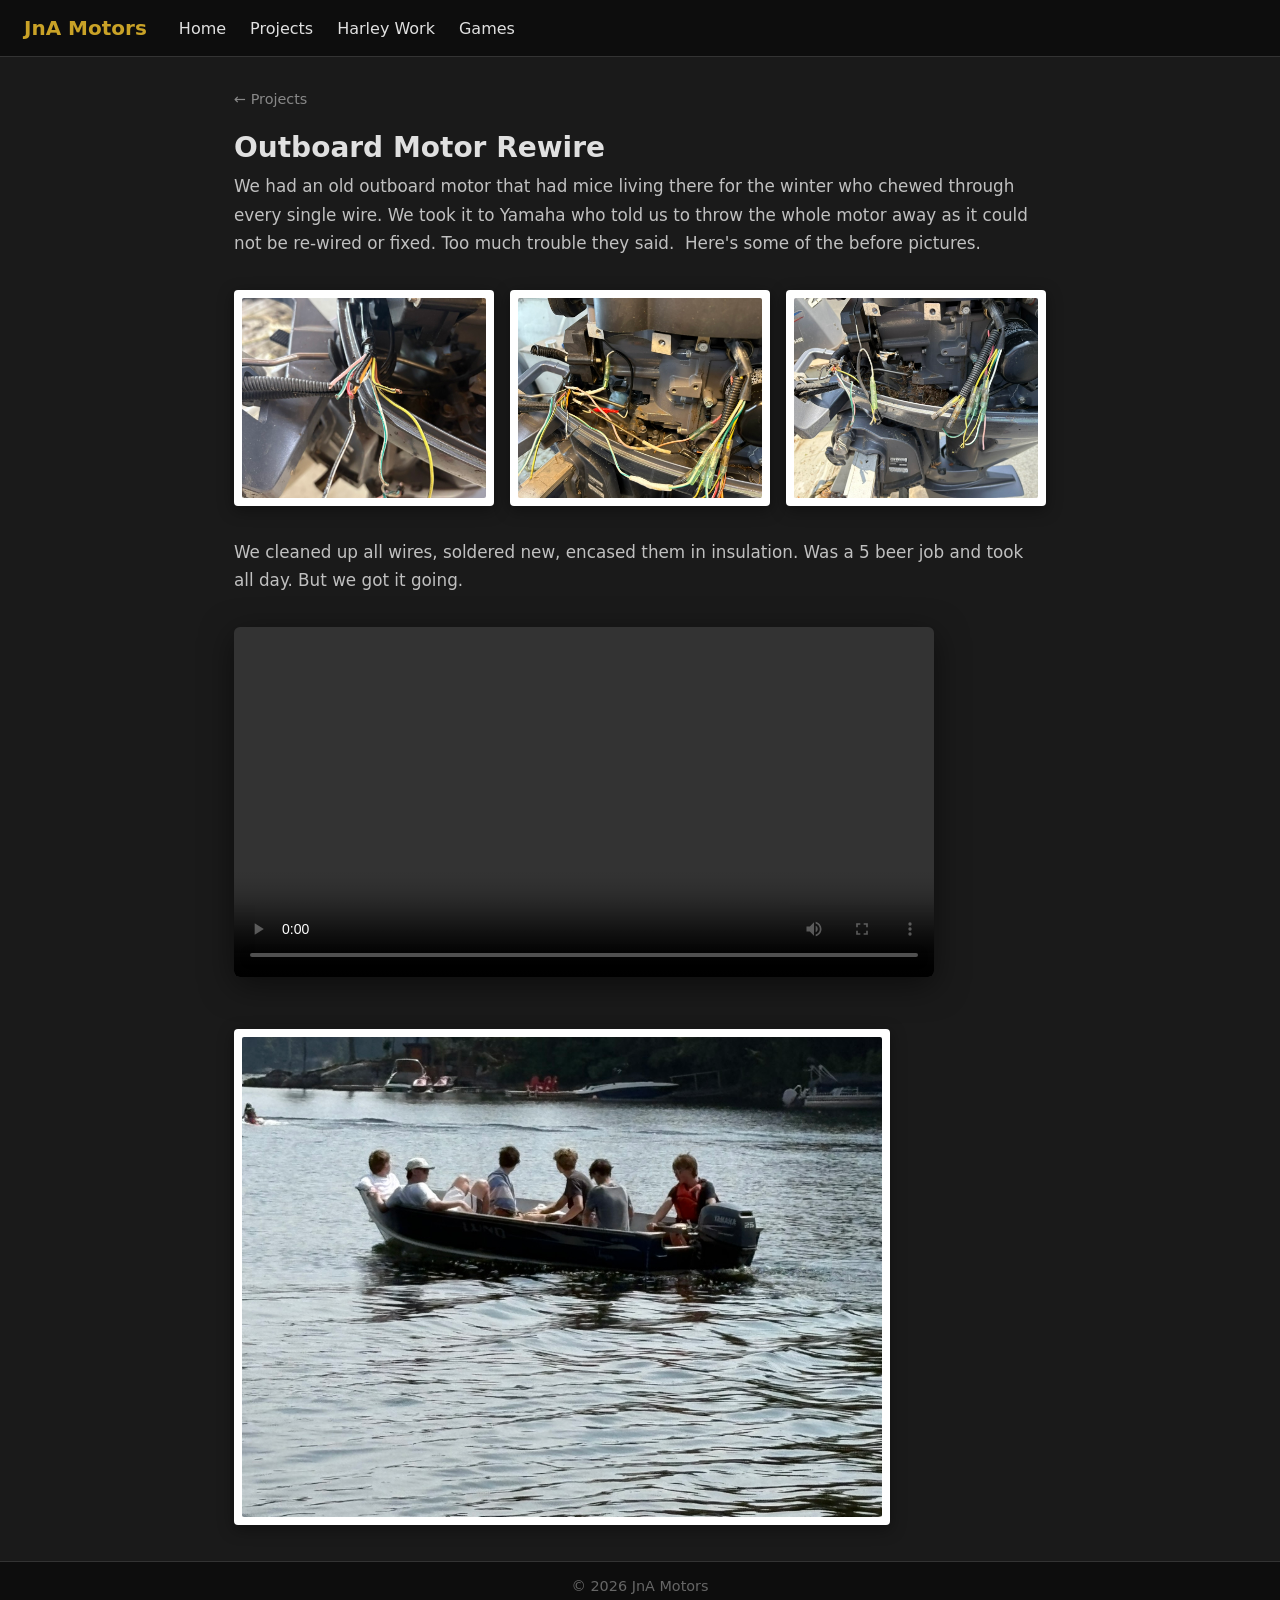
==== boat-rewire.html @ 44c7218f "Add Outboard Motor Rewire project page with photos and video Co-Authored-By: Claude Sonnet 4.6 <nore" ====
<!DOCTYPE html>
<html lang="en">
<head>
  <meta charset="UTF-8">
  <meta name="viewport" content="width=device-width, initial-scale=1.0">
  <meta name="description" content="Outboard motor complete rewire after mouse damage — JnA Motors.">
  <title>Outboard Motor Rewire — JnA Motors</title>
  <link rel="stylesheet" href="styles.css">
</head>
<body class="page-project-detail">
  <nav class="nav">
    <a href="index.html" class="nav-brand">JnA Motors</a>
    <a href="index.html" class="nav-link">Home</a>
    <a href="projects.html" class="nav-link">Projects</a>
    <a href="harley-work.html" class="nav-link">Harley Work</a>
    <a href="games.html" class="nav-link">Games</a>
  </nav>
  <main class="page-content project-detail">
    <a href="projects.html" class="back-link">← Projects</a>
    <h1 class="page-title">Outboard Motor Rewire</h1>
    <p class="project-body">
      We had an old outboard motor that had mice living there for the winter who chewed through every single wire.
      We took it to Yamaha who told us to throw the whole motor away as it could not be re-wired or fixed.
      Too much trouble they said.&nbsp; Here's some of the before pictures.
    </p>

    <div class="photo-grid">
      <div class="photo-frame">
        <img src="images/boatwire1.jpeg" alt="Boat wiring before — damage 1">
      </div>
      <div class="photo-frame">
        <img src="images/boatwire2.jpeg" alt="Boat wiring before — damage 2">
      </div>
      <div class="photo-frame">
        <img src="images/baotwire2.jpeg" alt="Boat wiring before — damage 3">
      </div>
    </div>

    <p class="project-body">
      We cleaned up all wires, soldered new, encased them in insulation.
      Was a 5 beer job and took all day. But we got it going.
    </p>

    <div class="video-block">
      <video controls poster="">
        <source src="images/Boatrunning.MOV" type="video/mp4">
        Your browser does not support the video tag.
      </video>
    </div>

    <div class="photo-frame photo-frame--single">
      <img src="images/Boysonbaot.jpeg" alt="Boys on the boat">
    </div>
  </main>
  <footer class="site-footer">
    <p>© <span id="year"></span> JnA Motors</p>
  </footer>
  <script>document.getElementById('year').textContent = new Date().getFullYear();</script>
</body>
</html>
---- styles.css ----
* {
  margin: 0;
  padding: 0;
  box-sizing: border-box;
}

:root {
  --accent: #c9a227;
  --accent-dim: #a68520;
}

body {
  min-height: 100vh;
  background: #1a1a1a;
  font-family: "Segoe UI", system-ui, -apple-system, sans-serif;
  display: flex;
  flex-direction: column;
}

.nav {
  display: flex;
  align-items: center;
  gap: 1.5rem;
  padding: 1rem 1.5rem;
  background: #0d0d0d;
  border-bottom: 1px solid #333;
}

.nav-brand {
  color: var(--accent);
  text-decoration: none;
  font-weight: 700;
  font-size: 1.25rem;
  margin-right: 0.5rem;
}

.nav-brand:hover {
  color: #e0b83a;
}

.nav-brand:focus-visible {
  outline: 2px solid var(--accent);
  outline-offset: 2px;
}

.nav-link {
  color: #e0e0e0;
  text-decoration: none;
  font-weight: 500;
}

.nav-link:hover {
  color: #fff;
}

.nav-link:focus-visible {
  outline: 2px solid var(--accent);
  outline-offset: 2px;
}

/* Active page in nav */
.page-home .nav-link[href="index.html"]:not(.nav-brand),
.page-projects .nav-link[href="projects.html"],
.page-harley .nav-link[href="harley-work.html"],
.page-games .nav-link[href="games.html"] {
  color: var(--accent);
  font-weight: 600;
}

.hero {
  width: 100%;
  max-width: 1200px;
  margin: 0 auto;
  padding: 1rem;
  display: flex;
  flex-direction: column;
  align-items: center;
  justify-content: center;
  min-height: calc(100vh - 53px - 60px);
  flex: 1;
}

.hero-image {
  width: auto;
  max-width: 100%;
  max-height: 78vh;
  display: block;
  border-radius: 8px;
  box-shadow: 0 20px 60px rgba(0, 0, 0, 0.5);
}

.hero-text {
  text-align: center;
  margin-top: 1.5rem;
}

.hero-title {
  color: #fff;
  font-size: 1.75rem;
  font-weight: 700;
  letter-spacing: 0.02em;
}

.hero-tagline {
  color: #a0a0a0;
  font-size: 1.1rem;
  margin-top: 0.35rem;
}

.page-content {
  max-width: 1200px;
  margin: 0 auto;
  padding: 2rem 1.5rem;
  flex: 1;
}

.page-title {
  color: #e0e0e0;
  font-size: 1.75rem;
  font-weight: 600;
  margin-bottom: 0.5rem;
}

.page-description {
  color: #a0a0a0;
  font-size: 1rem;
  margin-bottom: 1.5rem;
}

.project-list {
  list-style: none;
  display: flex;
  flex-direction: column;
  gap: 0.75rem;
}

.project-item {
  color: #c0c0c0;
  font-size: 1.125rem;
  padding: 1rem 1.25rem;
  border: 1px solid #333;
  border-radius: 6px;
  background: rgba(255, 255, 255, 0.02);
}

.project-item:hover {
  border-color: #444;
  background: rgba(255, 255, 255, 0.04);
}

.project-item a {
  color: inherit;
  text-decoration: none;
  display: block;
}

.project-item a:hover {
  color: #fff;
}

.back-link {
  display: inline-block;
  color: #888;
  text-decoration: none;
  font-size: 0.9rem;
  margin-bottom: 1.5rem;
}

.back-link:hover {
  color: #ccc;
}

.project-detail {
  max-width: 860px;
}

.project-body {
  color: #c0c0c0;
  font-size: 1.05rem;
  line-height: 1.7;
  margin-bottom: 2rem;
}

.photo-grid {
  display: grid;
  grid-template-columns: repeat(3, 1fr);
  gap: 1rem;
  margin-bottom: 2rem;
}

.photo-frame {
  background: #fff;
  padding: 8px;
  border-radius: 4px;
  box-shadow: 0 4px 16px rgba(0,0,0,0.4);
}

.photo-frame img {
  width: 100%;
  height: 200px;
  object-fit: cover;
  display: block;
  border-radius: 2px;
}

.photo-frame--single {
  display: inline-block;
  margin-top: 2rem;
}

.photo-frame--single img {
  width: auto;
  max-width: 100%;
  height: auto;
  max-height: 480px;
}

.video-block {
  margin-bottom: 1rem;
}

.video-block video {
  width: 100%;
  max-width: 700px;
  border-radius: 6px;
  box-shadow: 0 8px 32px rgba(0,0,0,0.5);
  cursor: pointer;
}

@media (max-width: 600px) {
  .photo-grid {
    grid-template-columns: 1fr;
  }
}

.site-footer {
  text-align: center;
  padding: 1rem 1.5rem;
  background: #0d0d0d;
  border-top: 1px solid #333;
  color: #666;
  font-size: 0.9rem;
}

@media (max-width: 640px) {
  .nav {
    flex-wrap: wrap;
    gap: 1rem;
  }
  .hero {
    padding: 0.5rem;
    min-height: auto;
  }
  .hero-image {
    border-radius: 4px;
  }
  .hero-title {
    font-size: 1.5rem;
  }
  .hero-tagline {
    font-size: 1rem;
  }
  .page-content {
    padding: 1.5rem 1rem;
  }
}
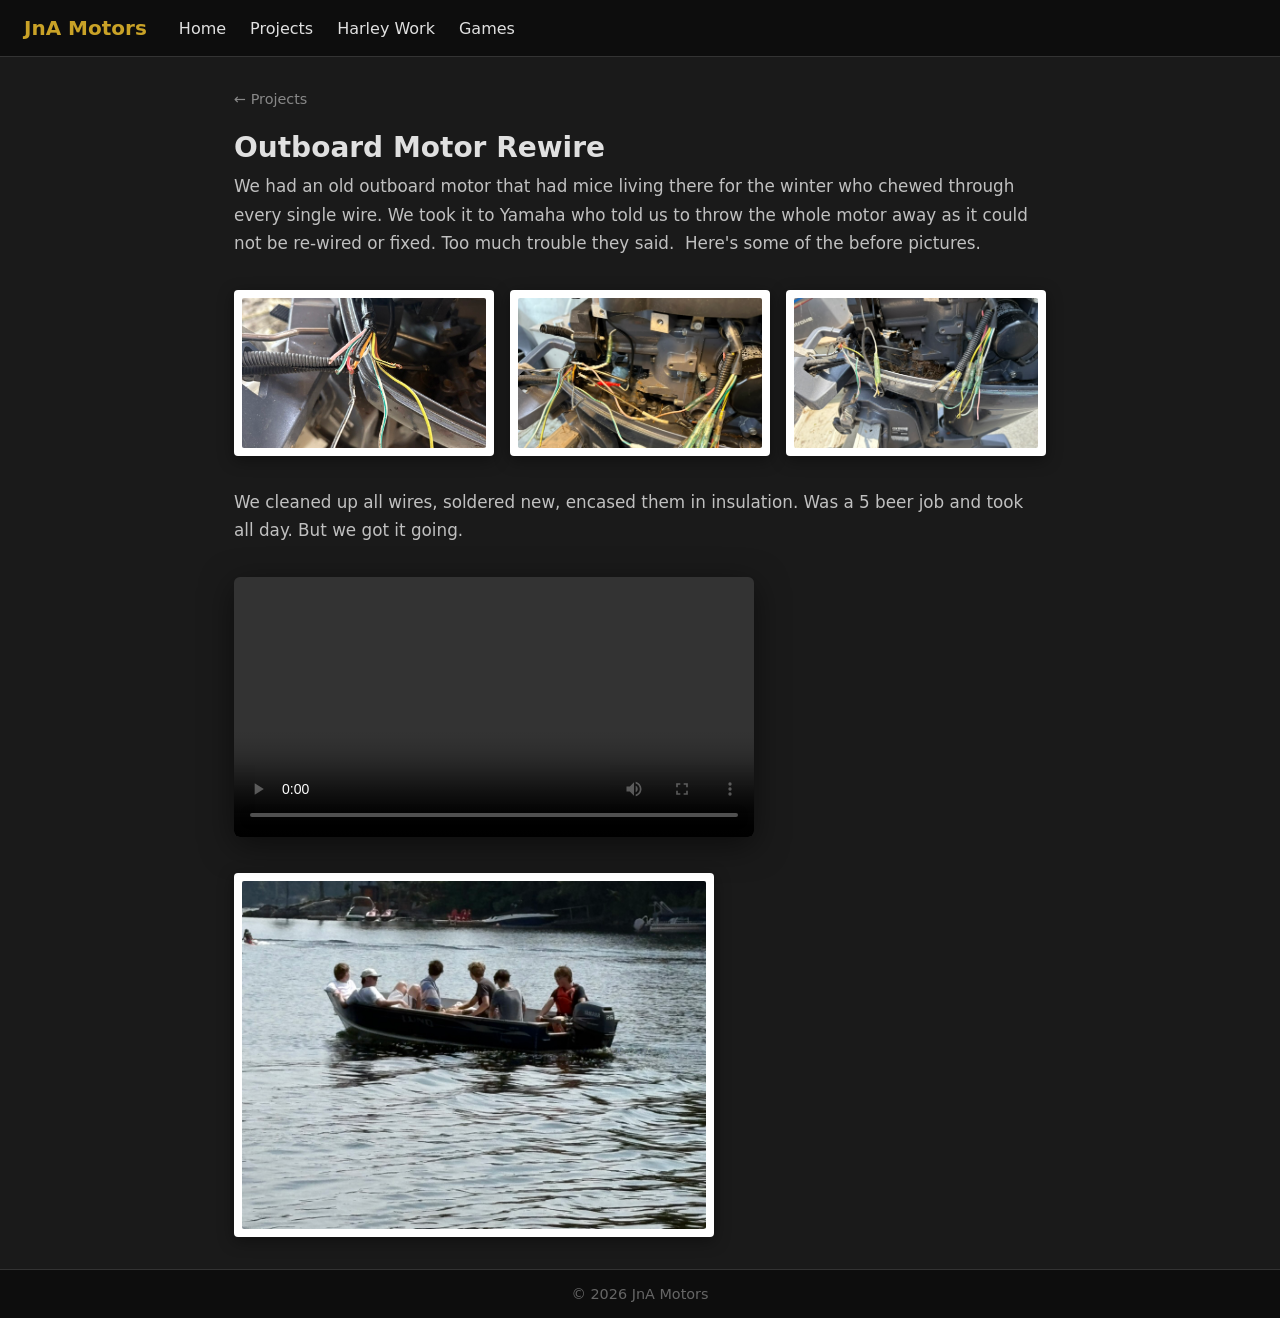
==== commit 5f5e7dd7: "Fix boat rewire page: smaller photos, fix video, tighten layout Co-Authored-By: Claude Sonnet 4.6 <n" ====
--- a/boat-rewire.html
+++ b/boat-rewire.html
@@ -42,7 +42,7 @@
     </p>
 
     <div class="video-block">
-      <video controls poster="">
+      <video controls>
         <source src="images/Boatrunning.MOV" type="video/mp4">
         Your browser does not support the video tag.
       </video>
--- a/styles.css
+++ b/styles.css
@@ -197,22 +197,23 @@
 
 .photo-frame img {
   width: 100%;
-  height: 200px;
+  height: 150px;
   object-fit: cover;
   display: block;
   border-radius: 2px;
 }
 
 .photo-frame--single {
-  display: inline-block;
+  display: block;
   margin-top: 2rem;
+  max-width: 480px;
 }
 
 .photo-frame--single img {
-  width: auto;
-  max-width: 100%;
+  width: 100%;
   height: auto;
-  max-height: 480px;
+  display: block;
+  border-radius: 2px;
 }
 
 .video-block {
@@ -221,7 +222,7 @@
 
 .video-block video {
   width: 100%;
-  max-width: 700px;
+  max-width: 520px;
   border-radius: 6px;
   box-shadow: 0 8px 32px rgba(0,0,0,0.5);
   cursor: pointer;
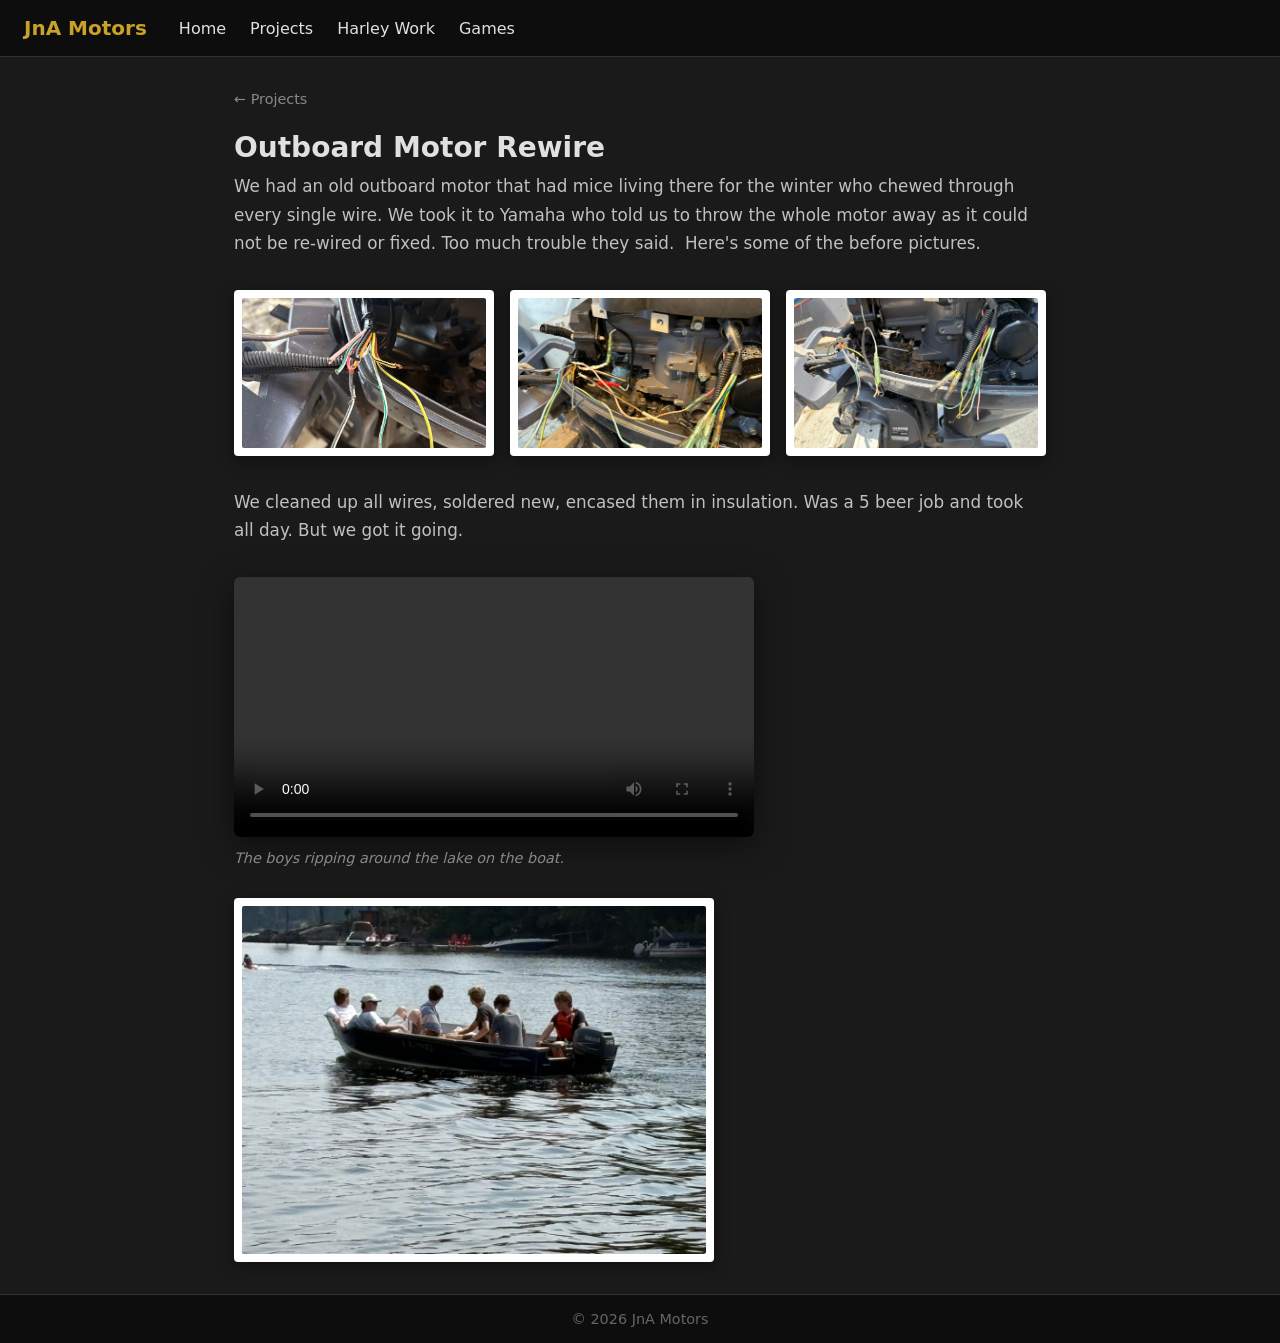
==== commit 9526ee69: "Add caption under boat video Co-Authored-By: Claude Sonnet 4.6 <noreply@anthropic.com>" ====
--- a/boat-rewire.html
+++ b/boat-rewire.html
@@ -46,6 +46,7 @@
         <source src="images/Boatrunning.MOV" type="video/mp4">
         Your browser does not support the video tag.
       </video>
+      <p class="video-caption">The boys ripping around the lake on the boat.</p>
     </div>
 
     <div class="photo-frame photo-frame--single">
--- a/styles.css
+++ b/styles.css
@@ -220,6 +220,13 @@
   margin-bottom: 1rem;
 }
 
+.video-caption {
+  color: #888;
+  font-size: 0.9rem;
+  margin-top: 0.6rem;
+  font-style: italic;
+}
+
 .video-block video {
   width: 100%;
   max-width: 520px;
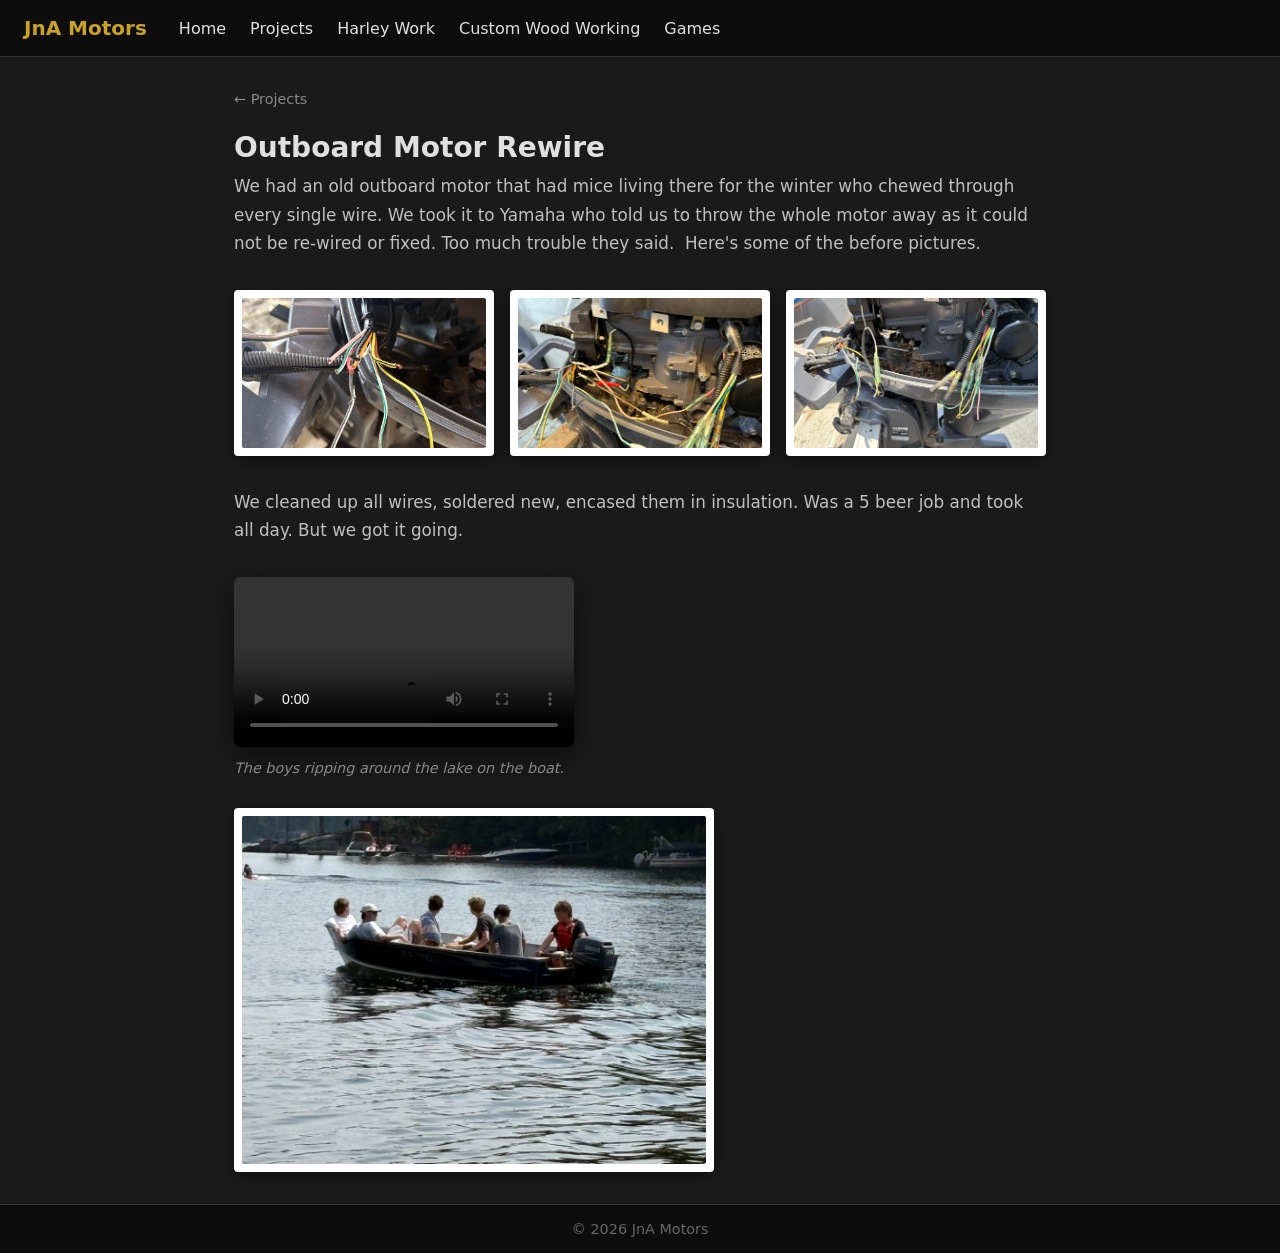
==== commit 444648d0: "Add Custom Wood Working page, lightbox, moto game fixes, and Harley Work link - Add Custom Wood Work" ====
--- a/boat-rewire.html
+++ b/boat-rewire.html
@@ -13,6 +13,7 @@
     <a href="index.html" class="nav-link">Home</a>
     <a href="projects.html" class="nav-link">Projects</a>
     <a href="harley-work.html" class="nav-link">Harley Work</a>
+    <a href="custom-woodworking.html" class="nav-link">Custom Wood Working</a>
     <a href="games.html" class="nav-link">Games</a>
   </nav>
   <main class="page-content project-detail">
@@ -56,6 +57,26 @@
   <footer class="site-footer">
     <p>© <span id="year"></span> JnA Motors</p>
   </footer>
+  <div class="lightbox" id="lightbox" role="dialog" aria-modal="true">
+    <button class="lightbox-close" id="lightboxClose" aria-label="Close">&times;</button>
+    <img id="lightboxImg" src="" alt="">
+  </div>
   <script>document.getElementById('year').textContent = new Date().getFullYear();</script>
+  <script>
+    (function(){
+      var lb = document.getElementById('lightbox');
+      var lbImg = document.getElementById('lightboxImg');
+      document.querySelectorAll('.photo-frame img').forEach(function(img){
+        img.addEventListener('click', function(){
+          lbImg.src = img.src; lbImg.alt = img.alt;
+          lb.classList.add('open');
+        });
+      });
+      function close(){ lb.classList.remove('open'); lbImg.src=''; }
+      document.getElementById('lightboxClose').addEventListener('click', close);
+      lb.addEventListener('click', function(e){ if(e.target===lb) close(); });
+      document.addEventListener('keydown', function(e){ if(e.key==='Escape') close(); });
+    })();
+  </script>
 </body>
 </html>
--- a/styles.css
+++ b/styles.css
@@ -62,9 +62,52 @@
 .page-home .nav-link[href="index.html"]:not(.nav-brand),
 .page-projects .nav-link[href="projects.html"],
 .page-harley .nav-link[href="harley-work.html"],
+.page-woodworking .nav-link[href="custom-woodworking.html"],
 .page-games .nav-link[href="games.html"] {
   color: var(--accent);
   font-weight: 600;
+}
+
+/* Lightbox overlay */
+.lightbox {
+  display: none;
+  position: fixed;
+  inset: 0;
+  background: rgba(0,0,0,0.88);
+  z-index: 1000;
+  align-items: center;
+  justify-content: center;
+  cursor: zoom-out;
+}
+.lightbox.open {
+  display: flex;
+}
+.lightbox img {
+  max-width: 92vw;
+  max-height: 90vh;
+  border-radius: 4px;
+  box-shadow: 0 8px 60px rgba(0,0,0,0.7);
+  cursor: default;
+  object-fit: contain;
+}
+.lightbox-close {
+  position: absolute;
+  top: 1rem;
+  right: 1.25rem;
+  background: none;
+  border: none;
+  color: #fff;
+  font-size: 2rem;
+  cursor: pointer;
+  line-height: 1;
+  opacity: 0.8;
+}
+.lightbox-close:hover { opacity: 1; }
+
+/* Make thumbnails show pointer */
+.photo-frame img,
+.project-card-thumb {
+  cursor: zoom-in;
 }
 
 .hero {
@@ -152,10 +195,83 @@
   color: inherit;
   text-decoration: none;
   display: block;
+  cursor: pointer;
+}
+
+.project-item:has(a):hover {
+  border-color: var(--accent);
+  cursor: pointer;
 }
 
 .project-item a:hover {
-  color: #fff;
+  color: var(--accent);
+}
+
+/* Project tile cards with thumbnails */
+.project-grid {
+  display: grid;
+  grid-template-columns: repeat(auto-fill, minmax(280px, 1fr));
+  gap: 1.25rem;
+}
+
+.project-card {
+  display: block;
+  text-decoration: none;
+  border: 1px solid #333;
+  border-radius: 8px;
+  overflow: hidden;
+  background: rgba(255, 255, 255, 0.02);
+  transition: border-color 0.2s, background 0.2s;
+}
+
+.project-card:hover {
+  border-color: var(--accent);
+  background: rgba(255, 255, 255, 0.05);
+}
+
+.project-card-thumb {
+  width: 100%;
+  height: 180px;
+  object-fit: cover;
+  display: block;
+}
+
+.project-card-thumb-placeholder {
+  width: 100%;
+  height: 180px;
+  background: #2a2a2a;
+  display: flex;
+  align-items: center;
+  justify-content: center;
+  color: #555;
+  font-size: 0.85rem;
+  letter-spacing: 0.05em;
+}
+
+.project-card-info {
+  padding: 0.9rem 1.1rem;
+}
+
+.project-card-title {
+  color: #e0e0e0;
+  font-size: 1.05rem;
+  font-weight: 600;
+}
+
+.project-card:hover .project-card-title {
+  color: var(--accent);
+}
+
+.project-card-sub {
+  color: #888;
+  font-size: 0.85rem;
+  margin-top: 0.25rem;
+}
+
+@media (max-width: 600px) {
+  .project-grid {
+    grid-template-columns: 1fr;
+  }
 }
 
 .back-link {
@@ -229,7 +345,7 @@
 
 .video-block video {
   width: 100%;
-  max-width: 520px;
+  max-width: 340px;
   border-radius: 6px;
   box-shadow: 0 8px 32px rgba(0,0,0,0.5);
   cursor: pointer;
